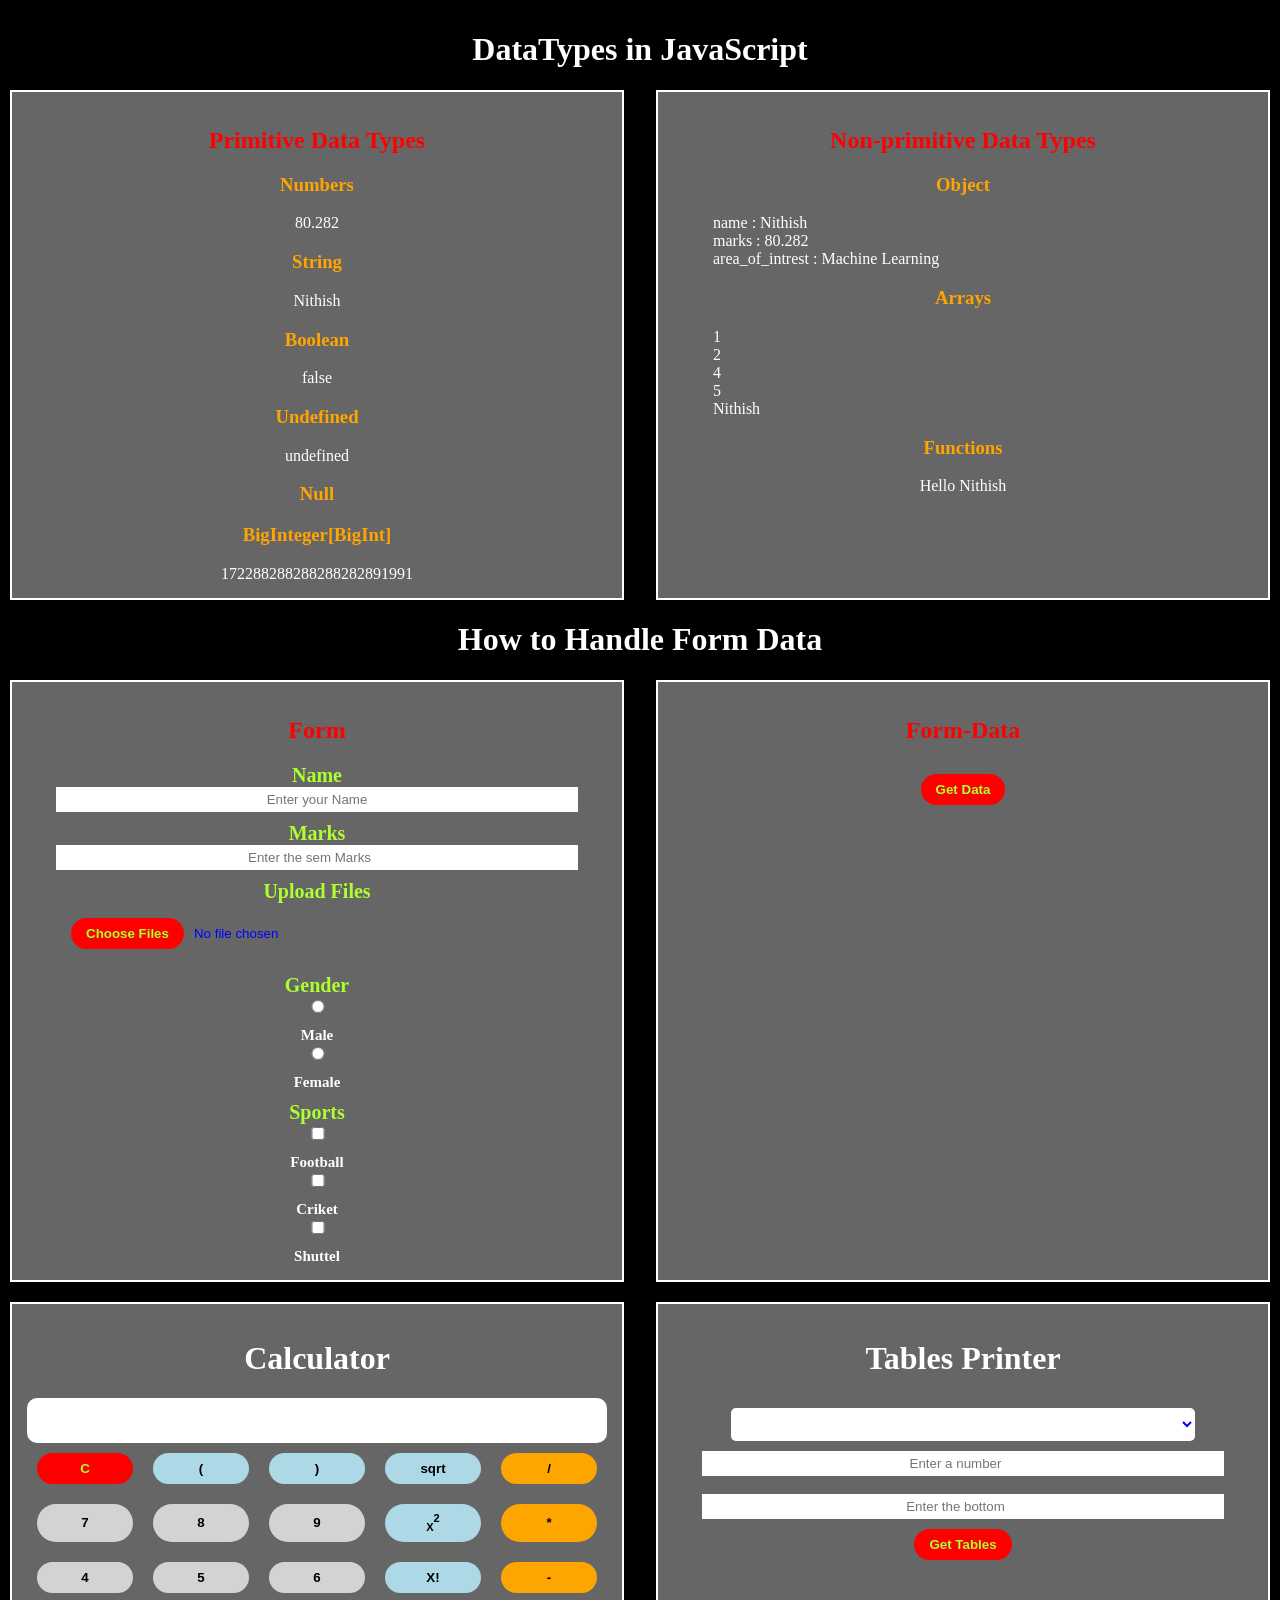
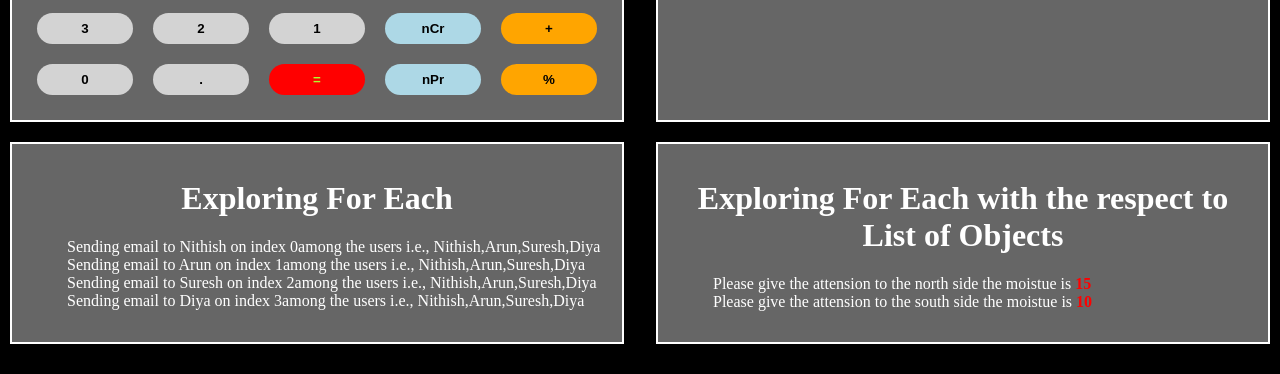
==== index.html @ 578b93b1 "for-each-2" ====
<!DOCTYPE html>
<html lang="en">
<head>
    <meta charset="UTF-8">
    <meta name="viewport" content="width=device-width, initial-scale=1.0">
    <title>Learning JavaScript is fun</title>
    <link rel="icon" type = "image/x-icon" href="favicon.png">
    <style>
        * {
            color: white;
            text-align: center;
            box-sizing: border-box; /* Prevents padding from breaking layout */
        }

        body {
            background-color: rgb(0,0,0);
            margin: 0;
            padding: 10px;
        }

        h2 {
            color: red;
        }

        h3 {
            color: orange;
        }

        .container, .form-container {
            display: flex;
            flex-direction: row;	
            gap: 2rem;
            justify-content: center;
            flex-wrap: wrap;
            margin-bottom: 20px;
        }

        .pri, .Non-pri, .form, .form-data{
            background-color: rgba(255,255,255,0.4);
            padding: 15px;
            border: 2px solid white;
            /* Use a smaller basis or 100% logic for mobile safety */
            flex: 1 1 300px;
        }

        li {
            text-align: left;	
        }

        label {
            color: greenyellow;
            font-weight: bold;
            font-size: 20px;
            display: block; /* Makes labels stack nicely */
            margin-top: 10px;
        }

        input {
            color: blue;
            border: none;
            padding: 5px;
            width: 90%; /* Keeps inputs from hitting the border */
        }

        input:focus {
            border: 2px solid greenyellow;	
            outline: none;
            font-weight: bold;
        }

        input[type="file"]::file-selector-button, button {
            margin: 10px;
            background-color: red;
            border: none;
            color: greenyellow;
            font-weight: bold;
            border-radius: 30px;
            padding: 8px 15px;
            cursor: pointer;
        }

        input[type="file"]::file-selector-button:hover, button:hover {
            background-color: greenyellow;
            color: red;
        }
        
        /* Fixed Media Query */
        @media (max-width: 768px) {
            .container, .form-container {
                flex-direction: column;
                align-items: center;
            }

            .pri, .Non-pri, .form, .form-data {
                flex: 1 1 auto;
                width: 100%; /* Forces the box to take full width on mobile */
            }
        }
    </style>
</head>
<body>
    <h1>DataTypes in JavaScript</h1>
     
    <div class="container"> 
        <div class="pri">
            <h2>Primitive Data Types</h2>
            <h3>Numbers</h3>
            <p id="number"></p>
            <h3>String</h3>
            <span id="string"></span>
            <h3>Boolean</h3>
            <span id="boolean"></span>
            <h3>Undefined</h3>
            <span id="und"></span>
            <h3>Null</h3>
            <span id="null"></span>
            <h3>BigInteger[BigInt]</h3>
            <span id="bigInt"></span>
        </div>

        <div class="Non-pri">
            <h2> Non-primitive Data Types </h2>
            <h3>Object</h3>
            <ul id="object"></ul>
            <h3>Arrays</h3>
            <ul id="arrays"></ul>
            <h3>Functions</h3>
            <p id="func"></p>
        </div>
    </div>
    
    <h1>How to Handle Form Data</h1>
       
    <div class="form-container">
       <div class="form">
          <h2>Form</h2> 
          <label for="name">Name</label> 
          <input type="text" id="name" placeholder="Enter your Name">
          <label for="sem-mark">Marks</label> 
          <input type="number" id="sem-mark" placeholder="Enter the sem Marks">
          <label>Upload Files</label>
          <input type="file" id="files" multiple>
          <label for="gender">Gender</label>
          <input type = "radio" id = "male" name="gender" value="Man"> <label for="male" style = "color:white; font-size: 15px;">Male</label>
          <input type="radio" id = "female" name = "gender" value = "Women"> <label for="female" style = "color:white; font-size: 15px;">Female</label>
          <label for="sports">Sports</label>
          <input type="checkbox" name = "sports" value="football" id = "football">  <label for="football" style = "color:white; font-size: 15px;">Football</label>
          <input type="checkbox" name = "sports" value="Criket" id= "Criket">  <label for="Criket" style = "color:white; font-size: 15px;">Criket</label>
          <input type="checkbox" name = "sports" value="Shuttel" id = "Shuttel">  <label for="Shuttel" style = "color:white; font-size: 15px;">Shuttel</label>
          
        </div>
       
       <div class="form-data">
           <h2> Form-Data</h2>
           <button onclick="getData()">Get Data</button>
           <ul id="form-data-list"></ul>
       </div>
    </div>
    
   <style>
       #display{
           width: 100%;
           padding : 15px;
           border-radius: 10px;
           position: relative;
       } 
       .calculator-container{
           width: 400px;
           height: 50px;
           font-size:20px;
           display: flex;
           flex-direction: column;
           position: relative;
       }
       .buttons{
           display: grid;
           grid-template-columns: repeat(5, 1fr);
           gap: 8 px;
           position: relative;
       }
       
       .buttons button{
           cursor: pointer;
       }
       
       .scientific{
           background: lightblue;
           color: rgb(0,0,0);
       }
       
       .number{
           background-color: lightgray;
           color: rgb(0,0,0);
       }
       
       sub,sup{
           color: rgb(0,0,0);
       }
       
       .operator{
           background: orange;
           color: rgb(0,0,0);
       }
       
       ul{
           list-style-type: none;
       }
       
   </style>
    
    <div class = "container">
    
    <div class = "pri">
        
         <h1>Calculator</h1>
        
        <input type="text" id="display">
        <div class = "buttons">
           <button class = "clear" onclick = "clearD()">C</button>
           <button class = "scientific" onclick = "press('(')">(</button>
           <button class = "scientific" onclick =" press(')')">)</button>
           <button class = "scientific" onclick="sqrt()">sqrt</button>
           <button class = "operator" onclick = "press('/')">/</button>
            
            
           <button class = "number" onclick = "press('7')">7</button>
           <button class = "number" onclick = "press('8')">8</button>
           <button class = "number" onclick = "press('9')">9</button>
           <button class = "scientific" onclick="power()"><sub>X</sub><sup>2</sup></button>
           <button class = "operator" onclick = "press('*')" >*</button>

           <button class = "number" onclick = "press('4')">4</button>
           <button class = "number" onclick = "press('5')">5</button>
           <button class = "number" onclick = "press('6')">6</button>
           <button class = "scientific" onclick="fact()">X!</button>
           <button class = "operator" onclick = "press('-')">-</button>
            
            
           <button class = "number" onclick = "press('3')">3</button>
           <button class = "number" onclick = "press('2')">2</button>
           <button class = "number" onclick = "press('1')">1</button>
           <button class = "scientific" onclick="combination()">nCr</button>
           <button class = "operator" onclick = "press('+')">+</button>
            
           <button class = "number" onclick = "press('0')">0</button>
           <button class = "number" onclick = "press('.')">.</button>
           <button class = "equal" onclick="calculate()">=</button>
           <button class = "scientific" onclick="permutation()">nPr</button>
          <button class = "operator" onclick = "press('%')">%</button>
        </div>
    </div>
        
        <style>
         
            #operation{
                background: white;
                color:blue;
                border: none;
                padding: 8px;
                border-radius: 5px;
                width: 80%;
                font-weight: bold;
                cursor: pointer;
                margin: 10px;
            }
            
            #operation:focus{
                border: 2px solid greenyellow;
                outline: none;
                
            }
            
            
            #operation option{
                background-color: rgb(0,0,0);
                
            }
        
        </style>
        
        <div class = "form">
           <h1>Tables Printer</h1>
           <select name="operation" id="operation">
              <option value=""></option>
              <option value="*">Multiplication</option>
              <option value="/">Division</option>
              <option value="+">Addition</option>
              <option value="-">Subtraction</option>
              <option value="%">Modulo</option>
              <option value="2">Sqaure</option>
              <option value="3">Cube</option>
           </select>
           <input type="number" id = "times" placeholder="Enter a number">
           <br><br>
           <input type="number" id = "bottom" placeholder="Enter the bottom">
           <button onclick="tables()">Get Tables</button>
            
            
            <ul id ="tables-printing-area"></ul>
            
            <script>
                
            function tables(){
            let operator = document.getElementById("operation").value;
            let a = Number(document.getElementById("times").value);
            let b = Number(document.getElementById("bottom").value);
            let print =  document.getElementById("tables-printing-area");
            print.innerHTML = "";
                
            if(operator == "2" || operator == "3"){
                for(let i  = 1 ; i <= b ; i++){
                    if(operator == "2"){
                          print.innerHTML += "<li>"+ i + " ^  2 " + " = " + Math.pow(i,2) +"</li>";
                    }else{
                         print.innerHTML += "<li>"+ i + " ^ 3 = " + Math.pow(i,3) +"</li>";
                    }
                }
            }else{
            
            for(let i = 1; i <= b; i++){
                print.innerHTML += "<li>"+ a + " "+ operator+ " "+ i + " = " + eval(""+a+operator+i)+"</li>";
             }
            
            }
            
            }
            </script>
        </div>
        
    </div>
    
    
    <div class = "container">
    
     <div class="form">
         
     <h1>Exploring For Each</h1>
         
     <ul id = "users">
         
     </ul>
         
     <script>
         let users = ["Nithish", "Arun", "Suresh", "Diya"];  
         let list = document.getElementById("users");
         
         users.forEach( (element,index,array) => {
            list.innerHTML += "<li> Sending email to "+element+" on index "+index+"among the users i.e., "+array+"</li>";
         }
         );
    </script>
    
     </div>
    
    <div class="form"> 
        
        <h1>Exploring For Each with the respect to List of Objects</h1>
        
        <ul id ="sensor">
        
        </ul>
        
        
        <script>
        
        let sensorData = [
            {id: 1,name: "Moisturiation Sensor", location : "east", moisture: 20},
            {id: 2, name: "Moisturiation Sensor", location: "west", moisture: 45},
            {id: 3,name: "Moisturiation Sensor", location : "north", moisture : 15},
            {id: 4,name: "Moisturiation Sensor", location : "south", moisture: 10}
        ];
            
        list = document.getElementById("sensor");
           
        sensorData.forEach((element) => 
        {
            if(element.moisture <= 15){
                list.innerHTML += "<li>Please give the attension to the "+element.location+" side the moistue is <span style = 'color:red; font-weight:bold;' >"+element.moisture+"</span></li>";
            }
        }
        );
        
        </script>
        
        <style>
            #red{
                color: red;
            }
        </style>
        
    </div>
    
    
    </div>
    
    <script>
    
    function press(val){
        document.getElementById("display").value += val;
    }
        
    function calculate(){
        let exp = document.getElementById("display").value;
        
        try{
            document.getElementById("display").value = eval(exp);
        }catch{
             document.getElementById("display").value = "Error";
        }
    }
        
        
    function clearD(){
        document.getElementById("display").value = "";
    }
        
        
    function sqrt(){
        let val = document.getElementById("display").value;
        document.getElementById("display").value = Math.sqrt(val);
    }
        
   function power(){
        let val = document.getElementById("display").value;
        document.getElementById("display").value = Math.pow(val,2);
    }
    
    function fact(){
        let val = document.getElementById("display").value;
       
        document.getElementById("display").value = factorail(val);
    } 
        
        
     function permutation(){
         let n = parseInt(prompt("Enter the n value"));
         let r = parseInt(prompt("Enter the r: "));
         
        document.getElementById("display").value = factorail(n)/factorail(n-r);
    } 
     
     function combination(){
         let n = parseInt(prompt("Enter the n value"));
         let r = parseInt(prompt("Enter the r: "));
         
        document.getElementById("display").value = factorial(n)/(factorail(r)*factorail(n-r));
    } 
    
    function factorail(val){
        let fact = 1;
        for(let i = val; i >= 1; i--){
           fact *= i;
        }
        return fact;
    }
    </script>
    
    <script>
        let name = "Nithish"; 
        let a = 80.282;
        document.getElementById("number").innerHTML = a;
        document.getElementById("string").innerHTML = name;
        document.getElementById("boolean").innerHTML = false;
        let b;
        document.getElementById("und").innerHTML = b;
        document.getElementById("null").innerHTML = null;
        document.getElementById("bigInt").innerHTML = 172288288288288282891991n;

        let student = {name : name, marks: a, area_of_intrest: "Machine Learning"};
        for(let key in student){
            document.getElementById("object").innerHTML += "<li>"+ key +" : "+student[key]+ "</li>";	  
        }
         
        let data = [1,2,4,5,"Nithish"];
        for(let i in data){
            document.getElementById("arrays").innerHTML += "<li>"+data[i]+"</li>";	  
        }
        
        function greet(namep){	
            document.getElementById("func").innerHTML = "Hello " + namep;	  
        }
        greet(name);
        
        function getData(){
            let list = document.getElementById("form-data-list");
            list.innerHTML = ""; // Clear list before adding new data
            list.innerHTML += "<li>Name: "+ document.getElementById("name").value+"</li>";
            list.innerHTML += "<li>Marks: "+ document.getElementById("sem-mark").value+"</li>";
            let files = document.getElementById("files").files;
            list.innerHTML += "<li>Files uploaded: "+ files.length +"</li>";
            let selected = document.querySelector('input[name = "gender" ]:checked');
            if(selected){
                list.innerHTML += "<li> Succesfully Checked the "+selected.value+"</li>";
            }else{
                list.innerHTML += "<li> Not checked anything </li>";
            }
            
            let selectedSp = document.querySelectorAll('input[name = "sports" ]:checked');
            
            let sports = [];
            
            for(let s of selectedSp){
                sports.push(s.value);
            }
            if(sports.length > 0){
                list.innerHTML += "<li> Succesfully Checked the "+sports.join(", ")+"</li>";
            }else{
                list.innerHTML += "<li> Not checked anything </li>";
            }
        }
    </script>
</body>
</html>
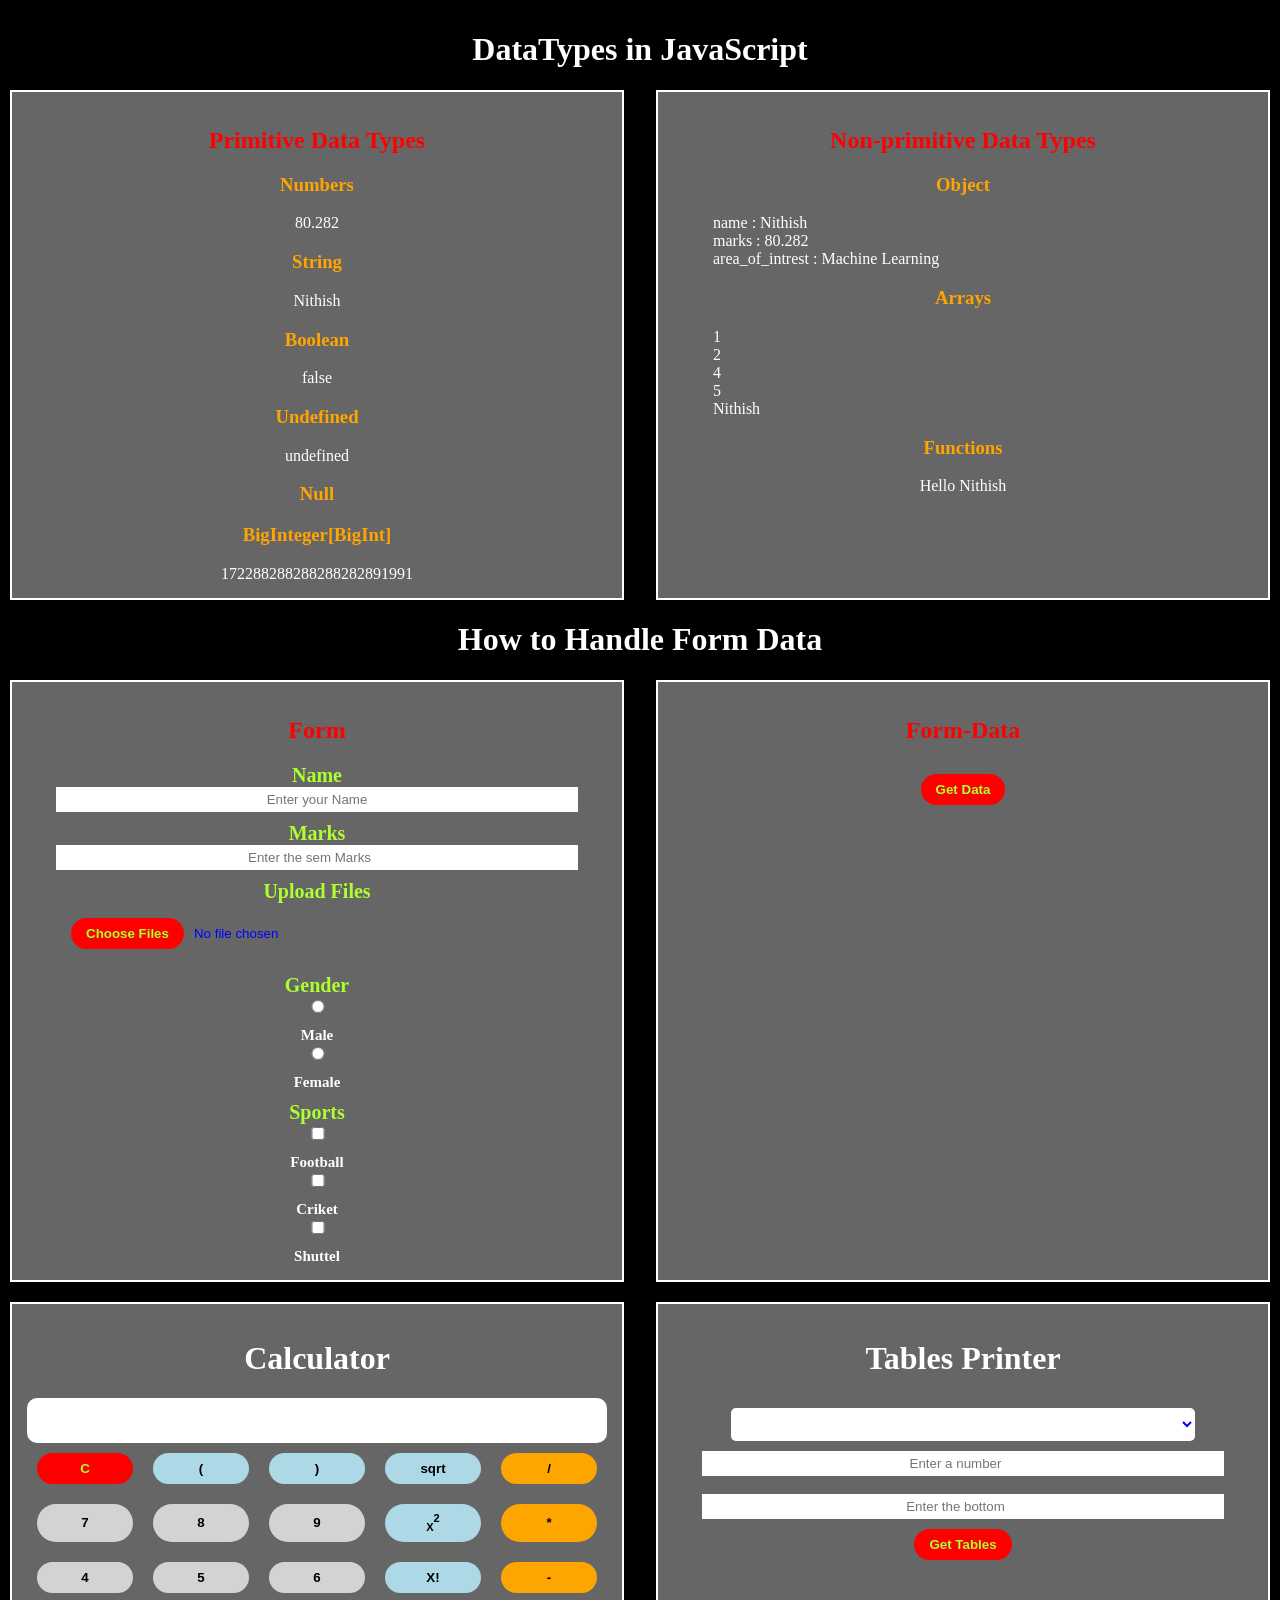
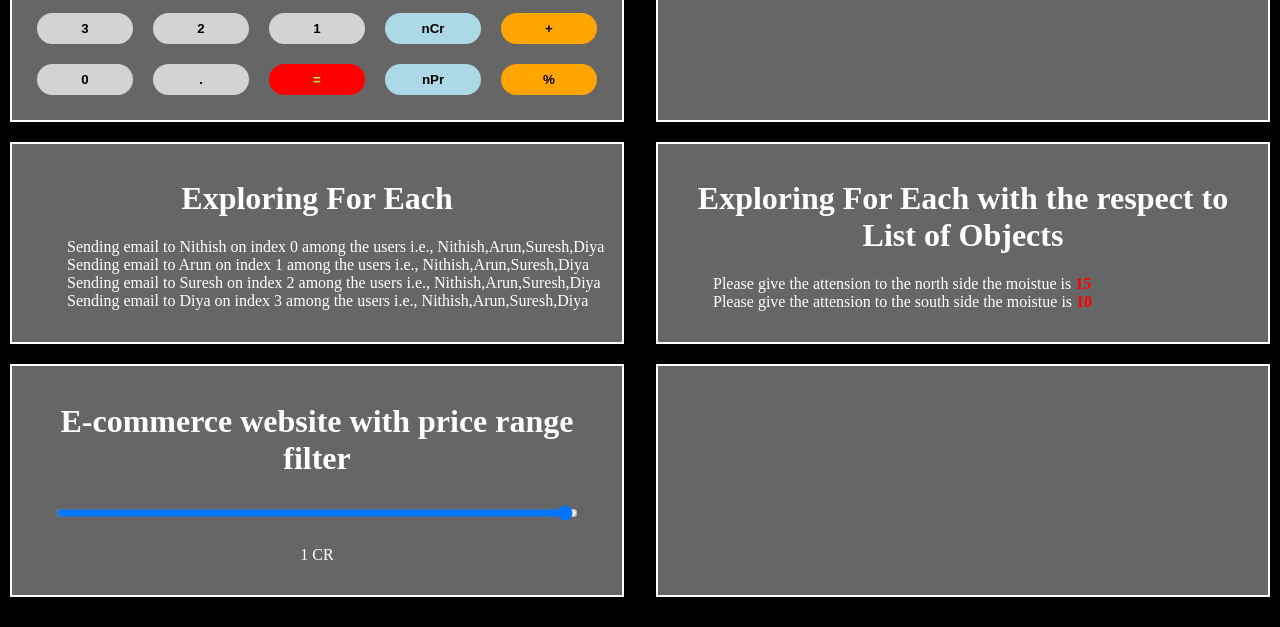
==== commit b04e9416: "E-commerce-Filter" ====
--- a/index.html
+++ b/index.html
@@ -345,7 +345,7 @@
          let list = document.getElementById("users");
          
          users.forEach( (element,index,array) => {
-            list.innerHTML += "<li> Sending email to "+element+" on index "+index+"among the users i.e., "+array+"</li>";
+            list.innerHTML += "<li> Sending email to "+element+" on index "+index+" among the users i.e., "+array+"</li>";
          }
          );
     </script>
@@ -379,17 +379,71 @@
             }
         }
         );
+            
+            
         
         </script>
         
-        <style>
-            #red{
-                color: red;
-            }
-        </style>
-        
-    </div>
-    
+    </div>
+    
+    
+    </div>
+    
+    
+    
+    <div class = "form-container">
+    
+       <div class = "form">
+        
+           <h1>E-commerce website with price range filter</h1>
+           
+           <input type="range" max = 10000000 min=500000 value= 10000000 id = "filter">
+           <p id = "range-disp">1 CR</p>
+           <ul id="car-list">
+           
+           </ul>
+           
+           <script>
+           
+            const carData = [
+                {name:"Maruti Suzuki Swift", price: 650000},
+                {name:"Tata Tiago EV", price: 850000},
+                {name:"Hyundai Creta", price: 1100000},
+                {name:"Mahindra XUV700", price: 1450000},
+                {name:"Toyota Fortuner", price: 3300000},
+                {name:"BMW 3 Series", price: 4600000},
+                {name:"Mercedes-Benz C-Class", price: 6000000},
+                {name:"Audi Q7", price: 9500000}
+            ];
+               
+            list = document.getElementById("car-list");
+            let range = document.getElementById("filter");
+            
+            range.addEventListener('input',() =>{
+                let rangeValue = parseInt(range.value);
+                document.getElementById("range-disp").innerHTML = Math.round(rangeValue/100000)+ " lakhs";
+                list.innerHTML = "";
+                carData.forEach((element) => {
+                    if(element.price <= rangeValue)
+                    list.innerHTML +=  "<li> Car Name: "+ element.name +" | Price: "+element.price+"</li>"; 
+                });
+            });
+               
+           
+            
+            
+               
+           
+           
+           </script>
+           
+           
+      </div>
+        
+        
+        <div class = "form">
+            
+        </div>
     
     </div>
     
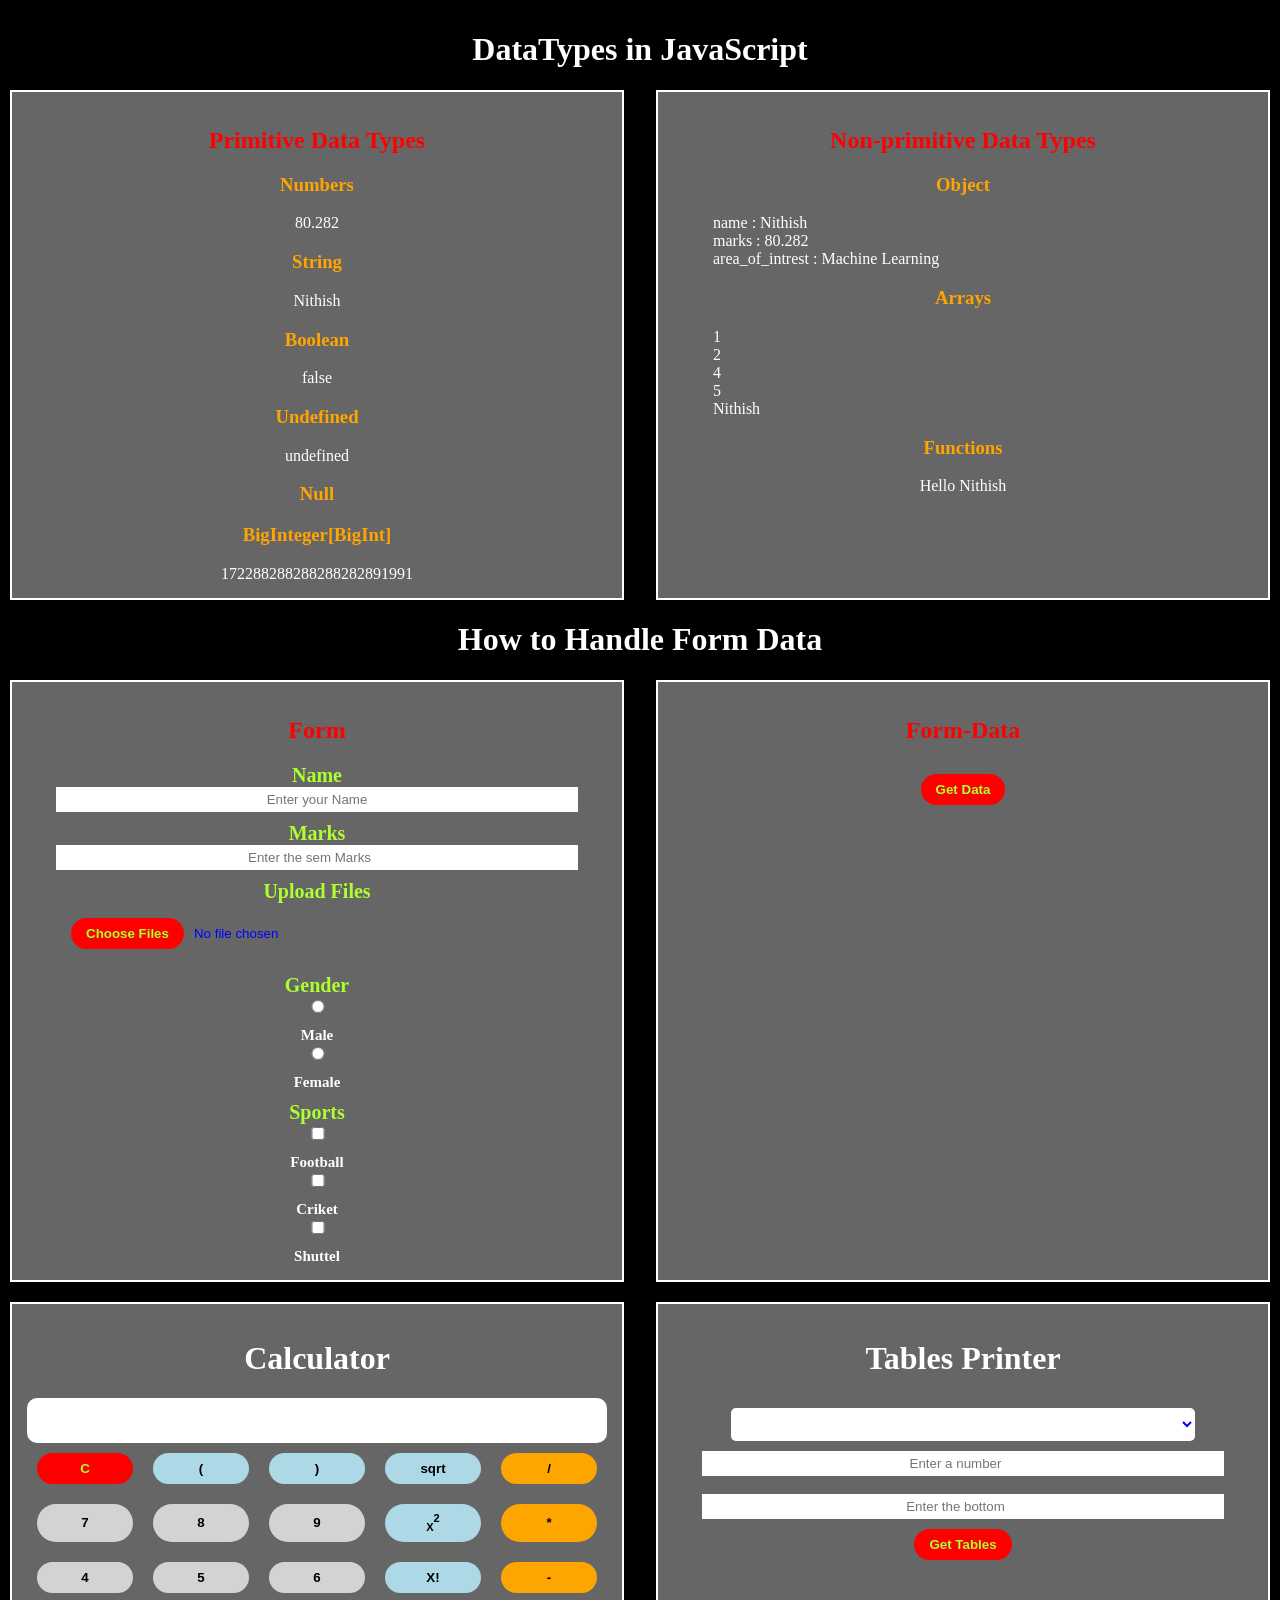
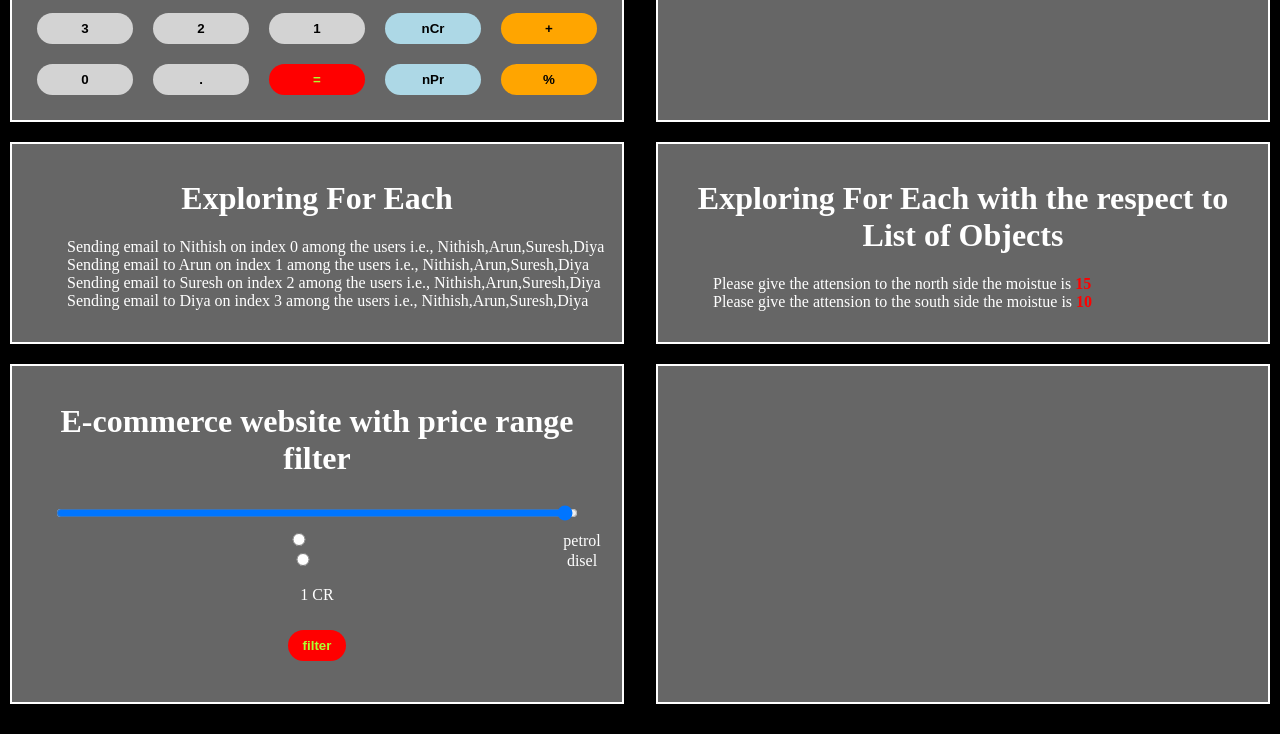
==== commit aacbd2b8: "E-commerce-Filter-with-radio" ====
--- a/index.html
+++ b/index.html
@@ -397,8 +397,12 @@
         
            <h1>E-commerce website with price range filter</h1>
            
-           <input type="range" max = 10000000 min=500000 value= 10000000 id = "filter">
+           <input type="range" max = 10000000 min=500000 value= 10000000 id = "range">
+           <input type="radio" name="fuel"  value = "petrol" class="fuel">petrol
+           <input type="radio" name ="fuel" value="disel" class="fuel">disel
            <p id = "range-disp">1 CR</p>
+           <button id="filter">filter</button><br>
+           <output id = "fuel"></output>
            <ul id="car-list">
            
            </ul>
@@ -406,33 +410,44 @@
            <script>
            
             const carData = [
-                {name:"Maruti Suzuki Swift", price: 650000},
-                {name:"Tata Tiago EV", price: 850000},
-                {name:"Hyundai Creta", price: 1100000},
-                {name:"Mahindra XUV700", price: 1450000},
-                {name:"Toyota Fortuner", price: 3300000},
-                {name:"BMW 3 Series", price: 4600000},
-                {name:"Mercedes-Benz C-Class", price: 6000000},
-                {name:"Audi Q7", price: 9500000}
+                {name:"Maruti Suzuki Swift", price: 650000,fuel:"disel"},
+                {name:"Tata Tiago EV", price: 850000,fuel:"petrol"},
+                {name:"Hyundai Creta", price: 1100000, fuel: "disel"},
+                {name:"Mahindra XUV700", price: 1450000,fuel:"petrol"},
+                {name:"Toyota Fortuner", price: 3300000,fuel: "disel"},
+                {name:"BMW 3 Series", price: 4600000, fuel:"petrol"},
+                {name:"Mercedes-Benz C-Class", price: 6000000,fuel: "disel"},
+                {name:"Audi Q7", price: 9500000,fuel:"petrol"}
             ];
                
             list = document.getElementById("car-list");
-            let range = document.getElementById("filter");
+            let range = document.getElementById("range");
+            
             
             range.addEventListener('input',() =>{
                 let rangeValue = parseInt(range.value);
                 document.getElementById("range-disp").innerHTML = Math.round(rangeValue/100000)+ " lakhs";
-                list.innerHTML = "";
-                carData.forEach((element) => {
-                    if(element.price <= rangeValue)
-                    list.innerHTML +=  "<li> Car Name: "+ element.name +" | Price: "+element.price+"</li>"; 
-                });
             });
                
-           
-            
-            
+            let filter = document.getElementById("filter");
                
+            filter.addEventListener('click',()=>{
+                let rangeValue = parseInt(range.value);
+                let fuel = document.querySelector('input[name ="fuel"]:checked');
+                document.getElementById("range-disp").innerHTML = Math.round(rangeValue/100000)+ " lakhs";
+                document.getElementById("fuel").innerHTML = fuel ? fuel.value : "Giving the result for both petrol and disel";
+                list.innerHTML = "";
+                let fuelValue = fuel ? fuel.value : "null";
+                carData.forEach((element) => {
+                    if(element.price <= rangeValue){
+                    if(fuelValue== element.fuel){
+                    list.innerHTML +=  "<li> Car Name: "+ element.name +" | Price: "+element.price+" | Fuel: "+element.fuel+"</li>"; 
+                    }else if(fuelValue == "null"){
+                      list.innerHTML +=  "<li> Car Name: "+ element.name +" | Price: "+element.price+" | Fuel: "+element.fuel+"</li>";  
+                    }
+                    }
+                });  
+            });
            
            
            </script>
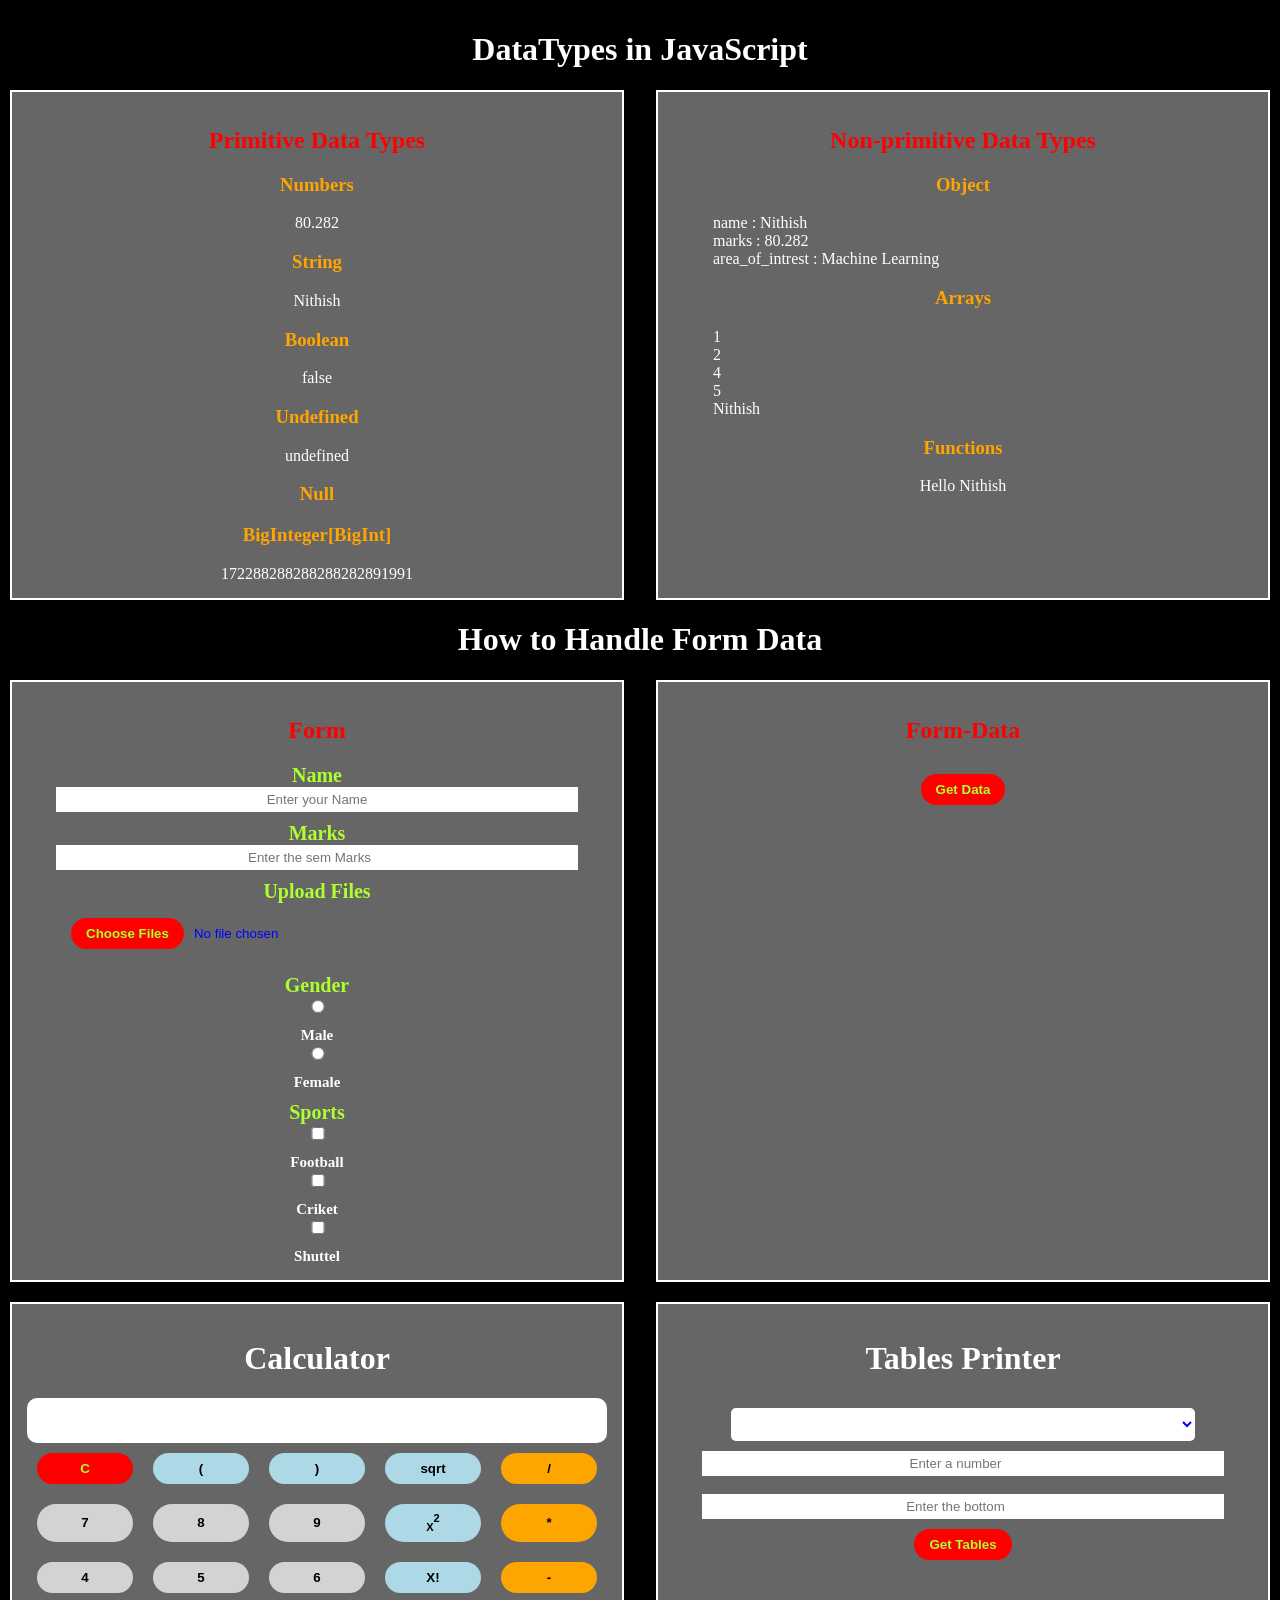
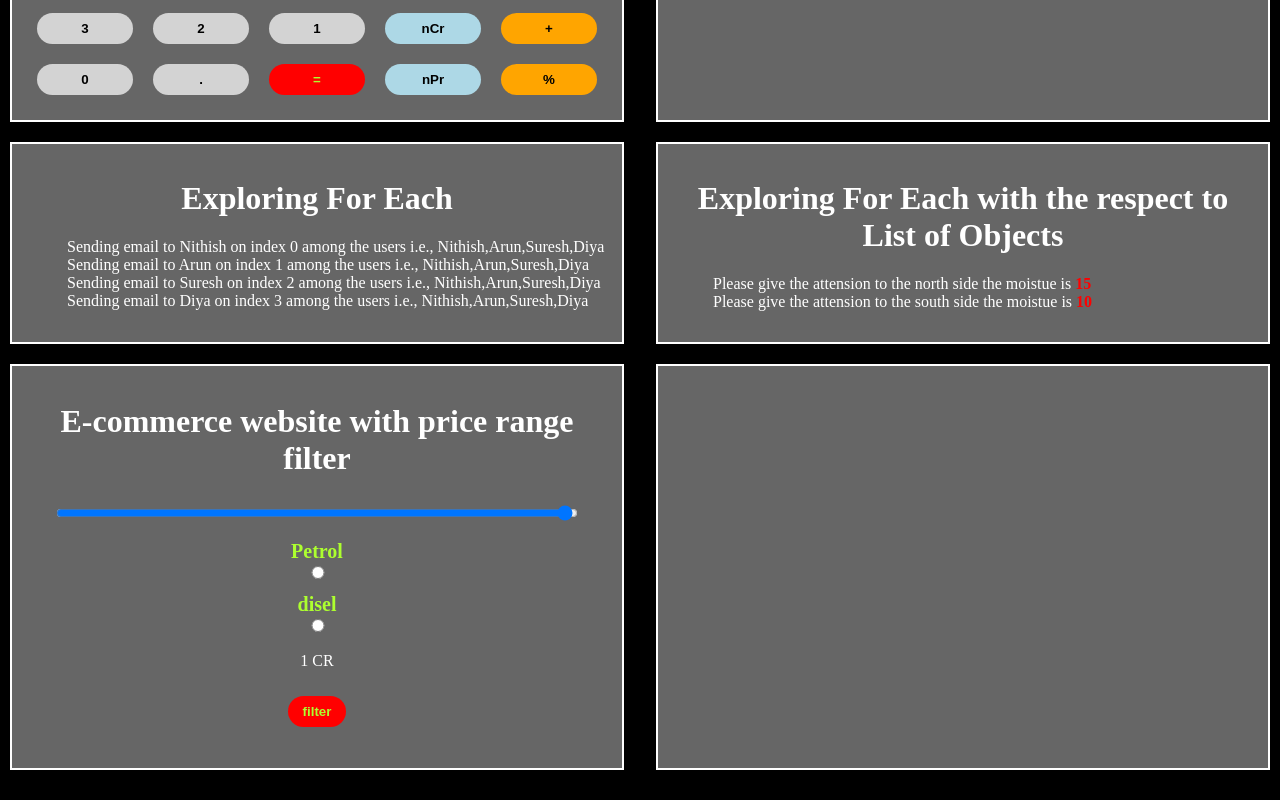
==== commit 659b3c7f: "E-commerce-Filter-with-radio-with-label" ====
--- a/index.html
+++ b/index.html
@@ -398,8 +398,10 @@
            <h1>E-commerce website with price range filter</h1>
            
            <input type="range" max = 10000000 min=500000 value= 10000000 id = "range">
-           <input type="radio" name="fuel"  value = "petrol" class="fuel">petrol
-           <input type="radio" name ="fuel" value="disel" class="fuel">disel
+           <label for="petrol">Petrol</label>
+           <input type="radio" name="fuel"  value = "petrol" class="fuel" id="petrol">
+           <label for="disel">disel</label>
+           <input type="radio" name ="fuel" value="disel" class="fuel" id="disel">
            <p id = "range-disp">1 CR</p>
            <button id="filter">filter</button><br>
            <output id = "fuel"></output>
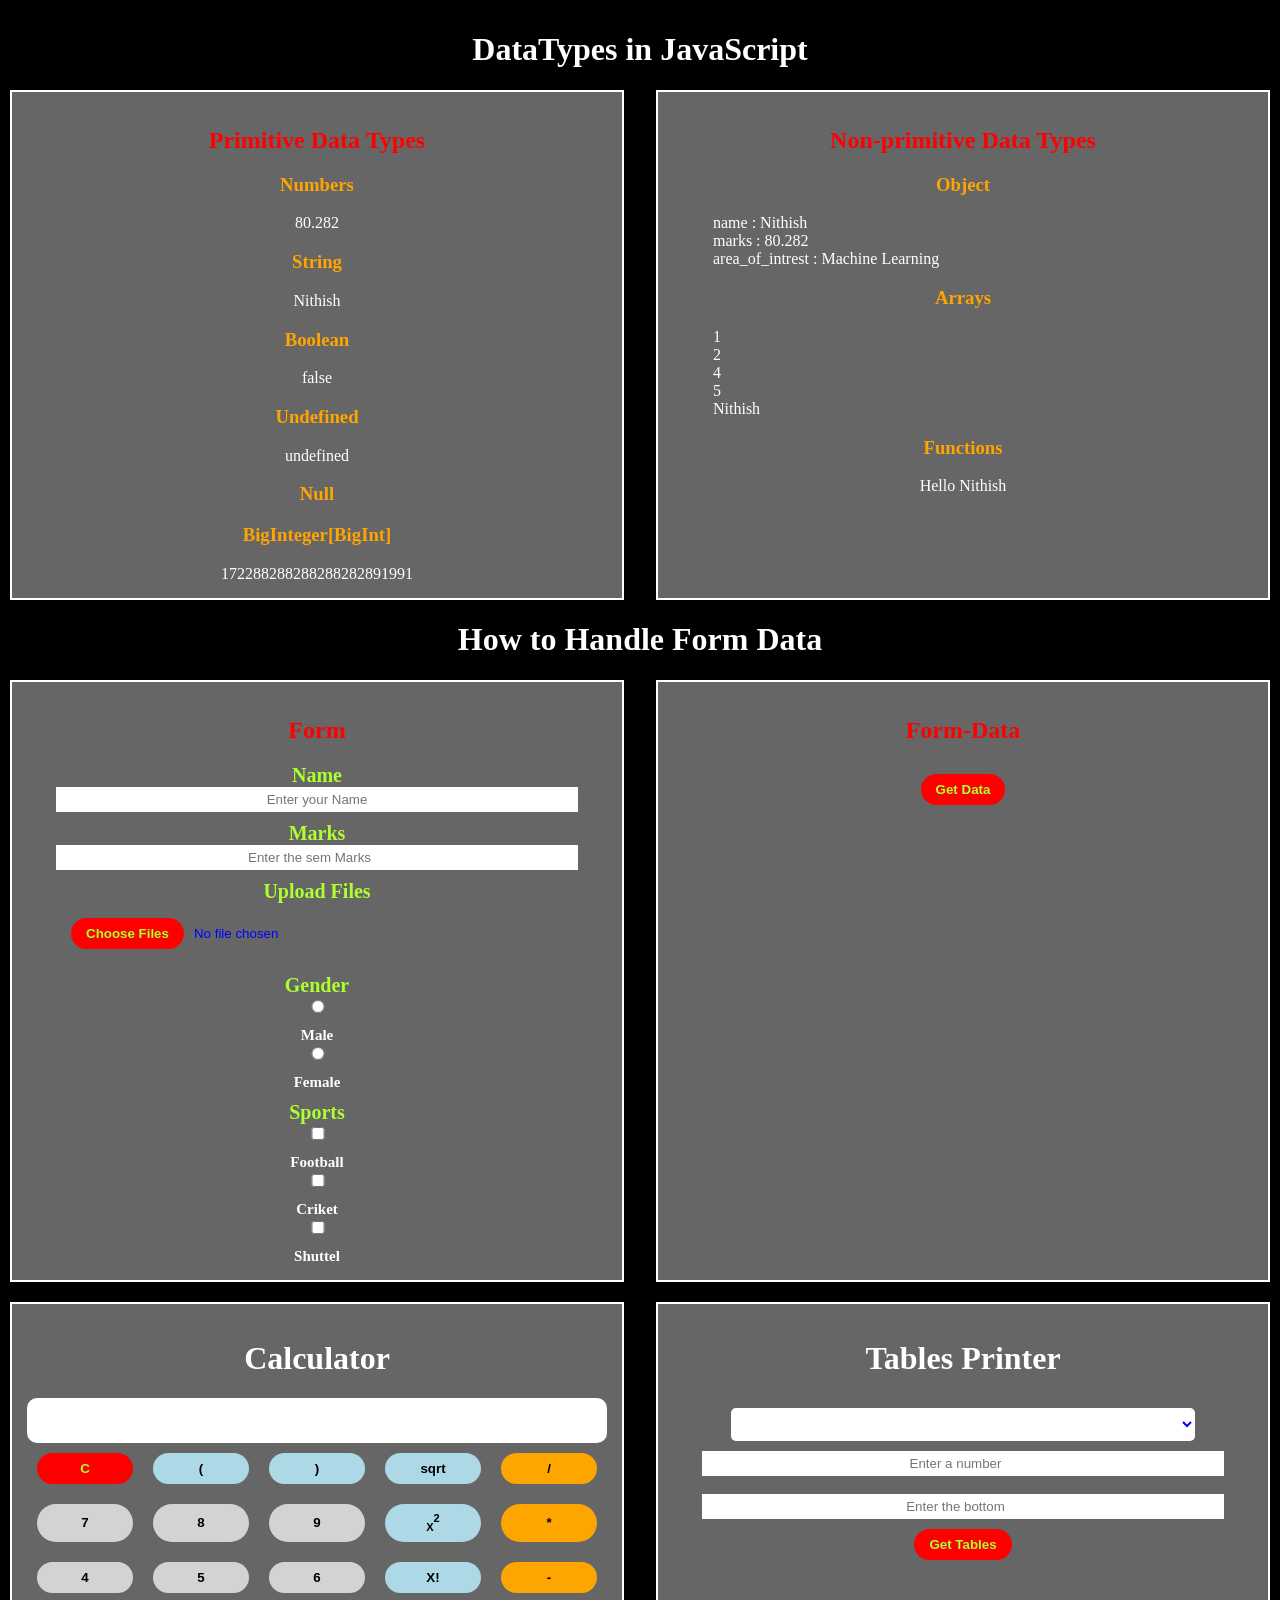
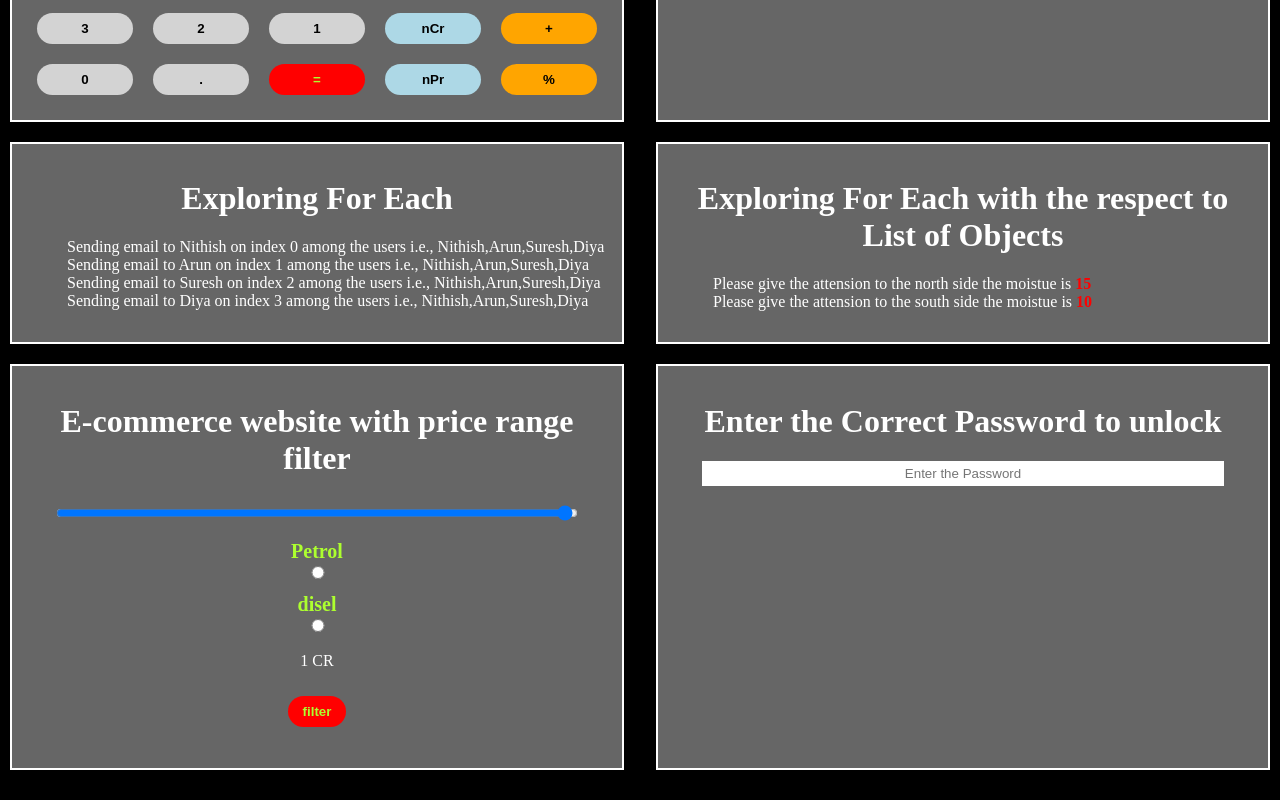
==== commit 60f9605e: "login-page" ====
--- a/index.html
+++ b/index.html
@@ -459,10 +459,36 @@
         
         
         <div class = "form">
-            
+          <div id="input-container">
+            <h1>Enter the Correct Password to unlock</h1>
+            <input type="password" placeholder="Enter the Password" id = "password">
+            <label id="warning" style="color: red; font-size: larger; display: none">Enter the correct</label>
+          </div>
+            
+          <div id="success-message" style="display:none">
+            <h1 style="color: greenyellow">You have Successfully Loged in</h1>
+          </div>
         </div>
     
     </div>
+    
+    
+    <script>
+        let inputcont = document.getElementById("input-container");
+        let successMsg = document.getElementById("success-message");
+        let passwordBox = document.getElementById("password");
+        let warning =  document.getElementById("warning");
+        passwordBox.addEventListener('input',()=>{
+            warning.style.display = "block";
+            if(passwordBox.value == "Nithish123@"){
+               inputcont.style.display = "none";
+               successMsg.style.display = "block";
+            }else{
+                warning.innerHTML = "Entered the Wrong Password";
+            }
+        });
+    
+    </script>
     
     <script>
     
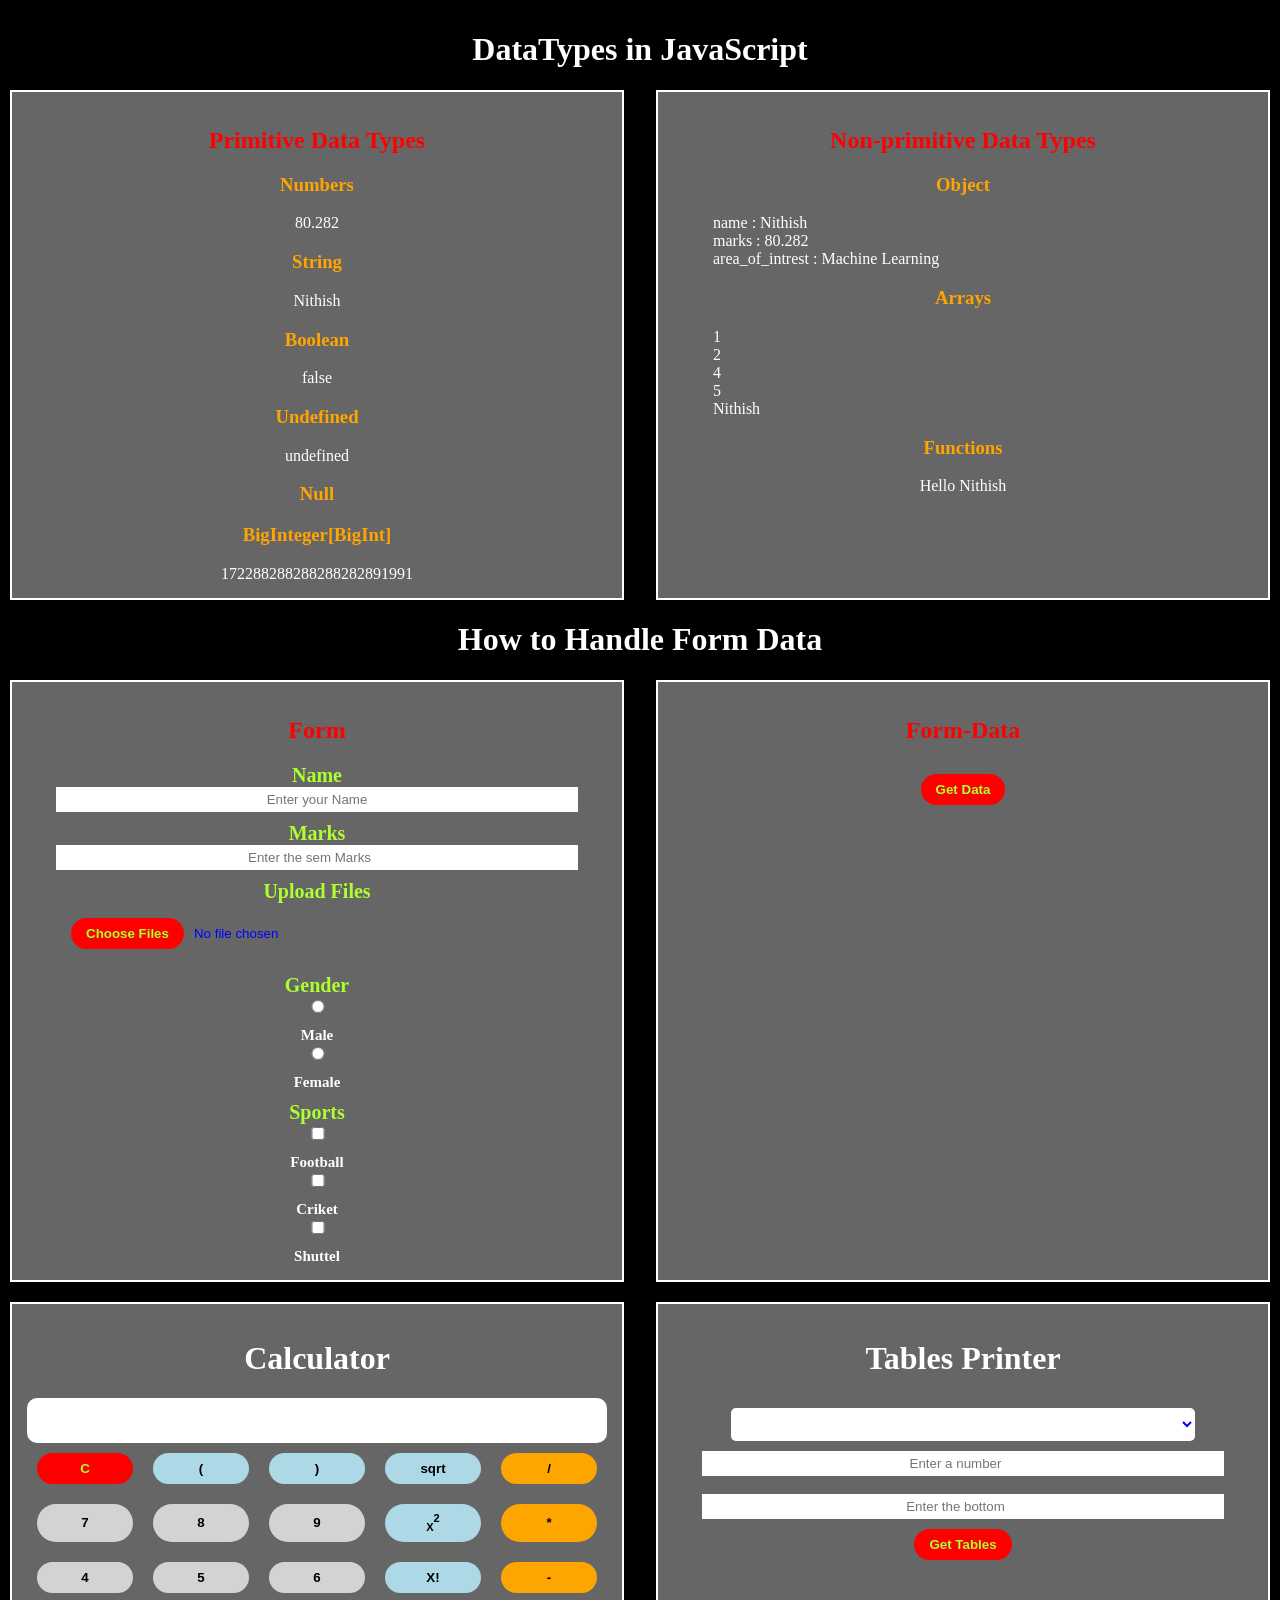
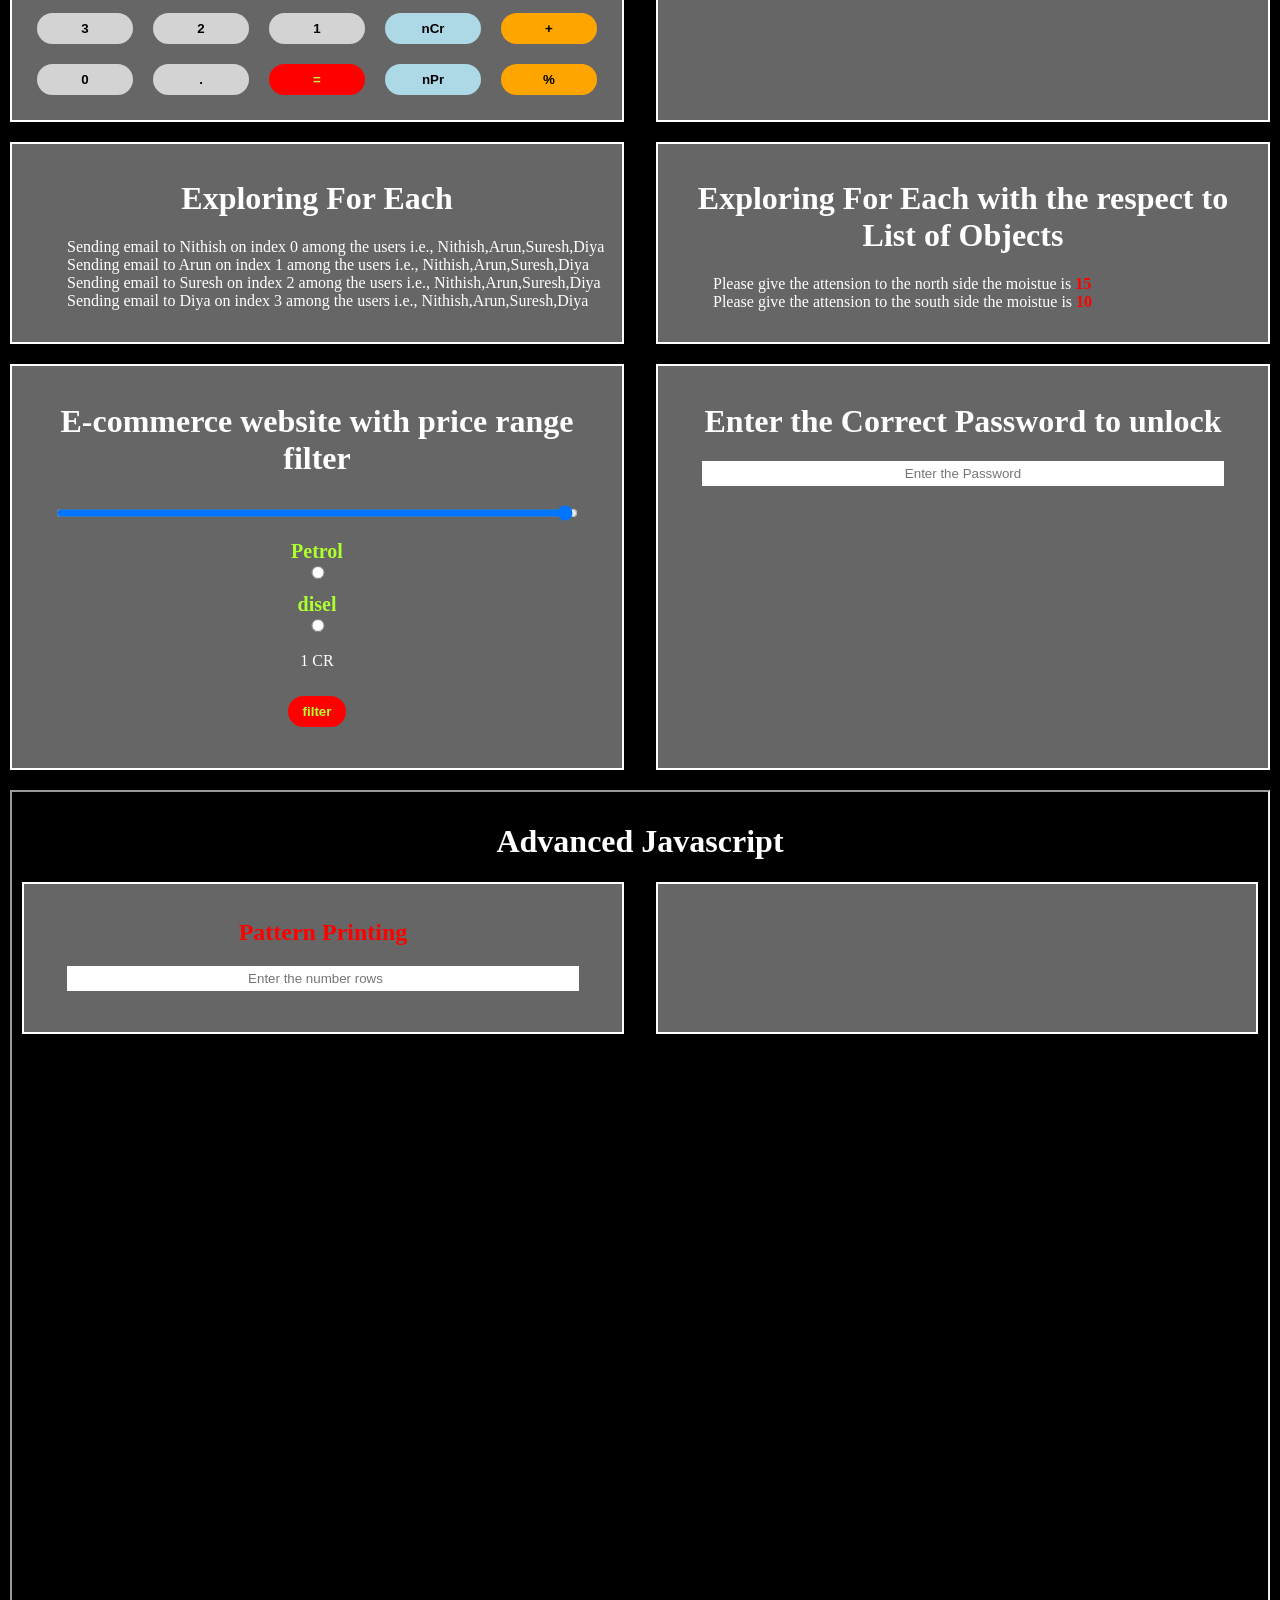
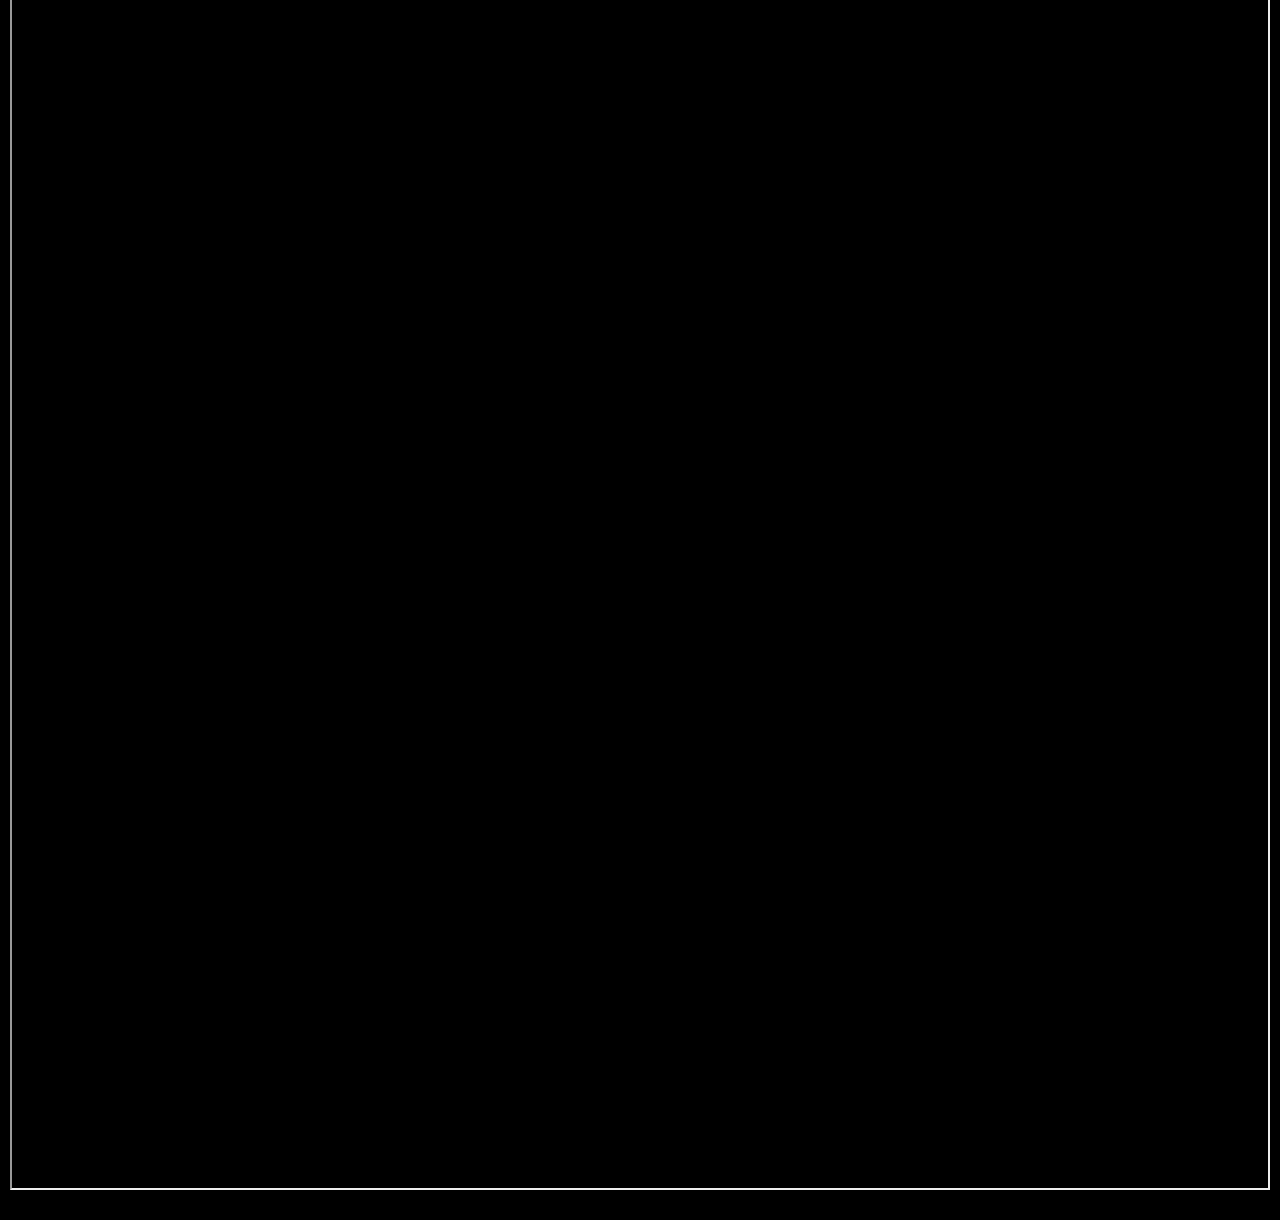
==== commit 8e92a657: "Starting-of-advancedjs-1" ====
--- a/index.html
+++ b/index.html
@@ -5,98 +5,7 @@
     <meta name="viewport" content="width=device-width, initial-scale=1.0">
     <title>Learning JavaScript is fun</title>
     <link rel="icon" type = "image/x-icon" href="favicon.png">
-    <style>
-        * {
-            color: white;
-            text-align: center;
-            box-sizing: border-box; /* Prevents padding from breaking layout */
-        }
-
-        body {
-            background-color: rgb(0,0,0);
-            margin: 0;
-            padding: 10px;
-        }
-
-        h2 {
-            color: red;
-        }
-
-        h3 {
-            color: orange;
-        }
-
-        .container, .form-container {
-            display: flex;
-            flex-direction: row;	
-            gap: 2rem;
-            justify-content: center;
-            flex-wrap: wrap;
-            margin-bottom: 20px;
-        }
-
-        .pri, .Non-pri, .form, .form-data{
-            background-color: rgba(255,255,255,0.4);
-            padding: 15px;
-            border: 2px solid white;
-            /* Use a smaller basis or 100% logic for mobile safety */
-            flex: 1 1 300px;
-        }
-
-        li {
-            text-align: left;	
-        }
-
-        label {
-            color: greenyellow;
-            font-weight: bold;
-            font-size: 20px;
-            display: block; /* Makes labels stack nicely */
-            margin-top: 10px;
-        }
-
-        input {
-            color: blue;
-            border: none;
-            padding: 5px;
-            width: 90%; /* Keeps inputs from hitting the border */
-        }
-
-        input:focus {
-            border: 2px solid greenyellow;	
-            outline: none;
-            font-weight: bold;
-        }
-
-        input[type="file"]::file-selector-button, button {
-            margin: 10px;
-            background-color: red;
-            border: none;
-            color: greenyellow;
-            font-weight: bold;
-            border-radius: 30px;
-            padding: 8px 15px;
-            cursor: pointer;
-        }
-
-        input[type="file"]::file-selector-button:hover, button:hover {
-            background-color: greenyellow;
-            color: red;
-        }
-        
-        /* Fixed Media Query */
-        @media (max-width: 768px) {
-            .container, .form-container {
-                flex-direction: column;
-                align-items: center;
-            }
-
-            .pri, .Non-pri, .form, .form-data {
-                flex: 1 1 auto;
-                width: 100%; /* Forces the box to take full width on mobile */
-            }
-        }
-    </style>
+    <link rel="stylesheet" href="style.css">
 </head>
 <body>
     <h1>DataTypes in JavaScript</h1>
@@ -471,6 +380,9 @@
         </div>
     
     </div>
+    <div class=container>
+    <iframe src="Advancedjs.html" title="Advancedjs" height="10000px" width="100%"></iframe>
+    </div>
     
     
     <script>
@@ -478,7 +390,9 @@
         let successMsg = document.getElementById("success-message");
         let passwordBox = document.getElementById("password");
         let warning =  document.getElementById("warning");
-        passwordBox.addEventListener('input',()=>{
+        passwordBox.addEventListener('input', updateBlock);
+        
+        function updateBlock(){
             warning.style.display = "block";
             if(passwordBox.value == "Nithish123@"){
                inputcont.style.display = "none";
@@ -486,8 +400,7 @@
             }else{
                 warning.innerHTML = "Entered the Wrong Password";
             }
-        });
-    
+        }
     </script>
     
     <script>
--- a/style.css
+++ b/style.css
@@ -0,0 +1,90 @@
+  * {
+            color: white;
+            text-align: center;
+            box-sizing: border-box; /* Prevents padding from breaking layout */
+        }
+
+        body {
+            background-color: rgb(0,0,0);
+            margin: 0;
+            padding: 10px;
+        }
+
+        h2 {
+            color: red;
+        }
+
+        h3 {
+            color: orange;
+        }
+
+        .container, .form-container {
+            display: flex;
+            flex-direction: row;	
+            gap: 2rem;
+            justify-content: center;
+            flex-wrap: wrap;
+            margin-bottom: 20px;
+        }
+
+        .pri, .Non-pri, .form, .form-data{
+            background-color: rgba(255,255,255,0.4);
+            padding: 15px;
+            border: 2px solid white;
+            /* Use a smaller basis or 100% logic for mobile safety */
+            flex: 1 1 300px;
+        }
+
+        li {
+            text-align: left;	
+        }
+
+        label {
+            color: greenyellow;
+            font-weight: bold;
+            font-size: 20px;
+            display: block; /* Makes labels stack nicely */
+            margin-top: 10px;
+        }
+
+        input {
+            color: blue;
+            border: none;
+            padding: 5px;
+            width: 90%; /* Keeps inputs from hitting the border */
+        }
+
+        input:focus {
+            border: 2px solid greenyellow;	
+            outline: none;
+            font-weight: bold;
+        }
+
+        input[type="file"]::file-selector-button, button {
+            margin: 10px;
+            background-color: red;
+            border: none;
+            color: greenyellow;
+            font-weight: bold;
+            border-radius: 30px;
+            padding: 8px 15px;
+            cursor: pointer;
+        }
+
+        input[type="file"]::file-selector-button:hover, button:hover {
+            background-color: greenyellow;
+            color: red;
+        }
+        
+        /* Fixed Media Query */
+        @media (max-width: 768px) {
+            .container, .form-container {
+                flex-direction: column;
+                align-items: center;
+            }
+
+            .pri, .Non-pri, .form, .form-data {
+                flex: 1 1 auto;
+                width: 100%; /* Forces the box to take full width on mobile */
+            }
+        }
